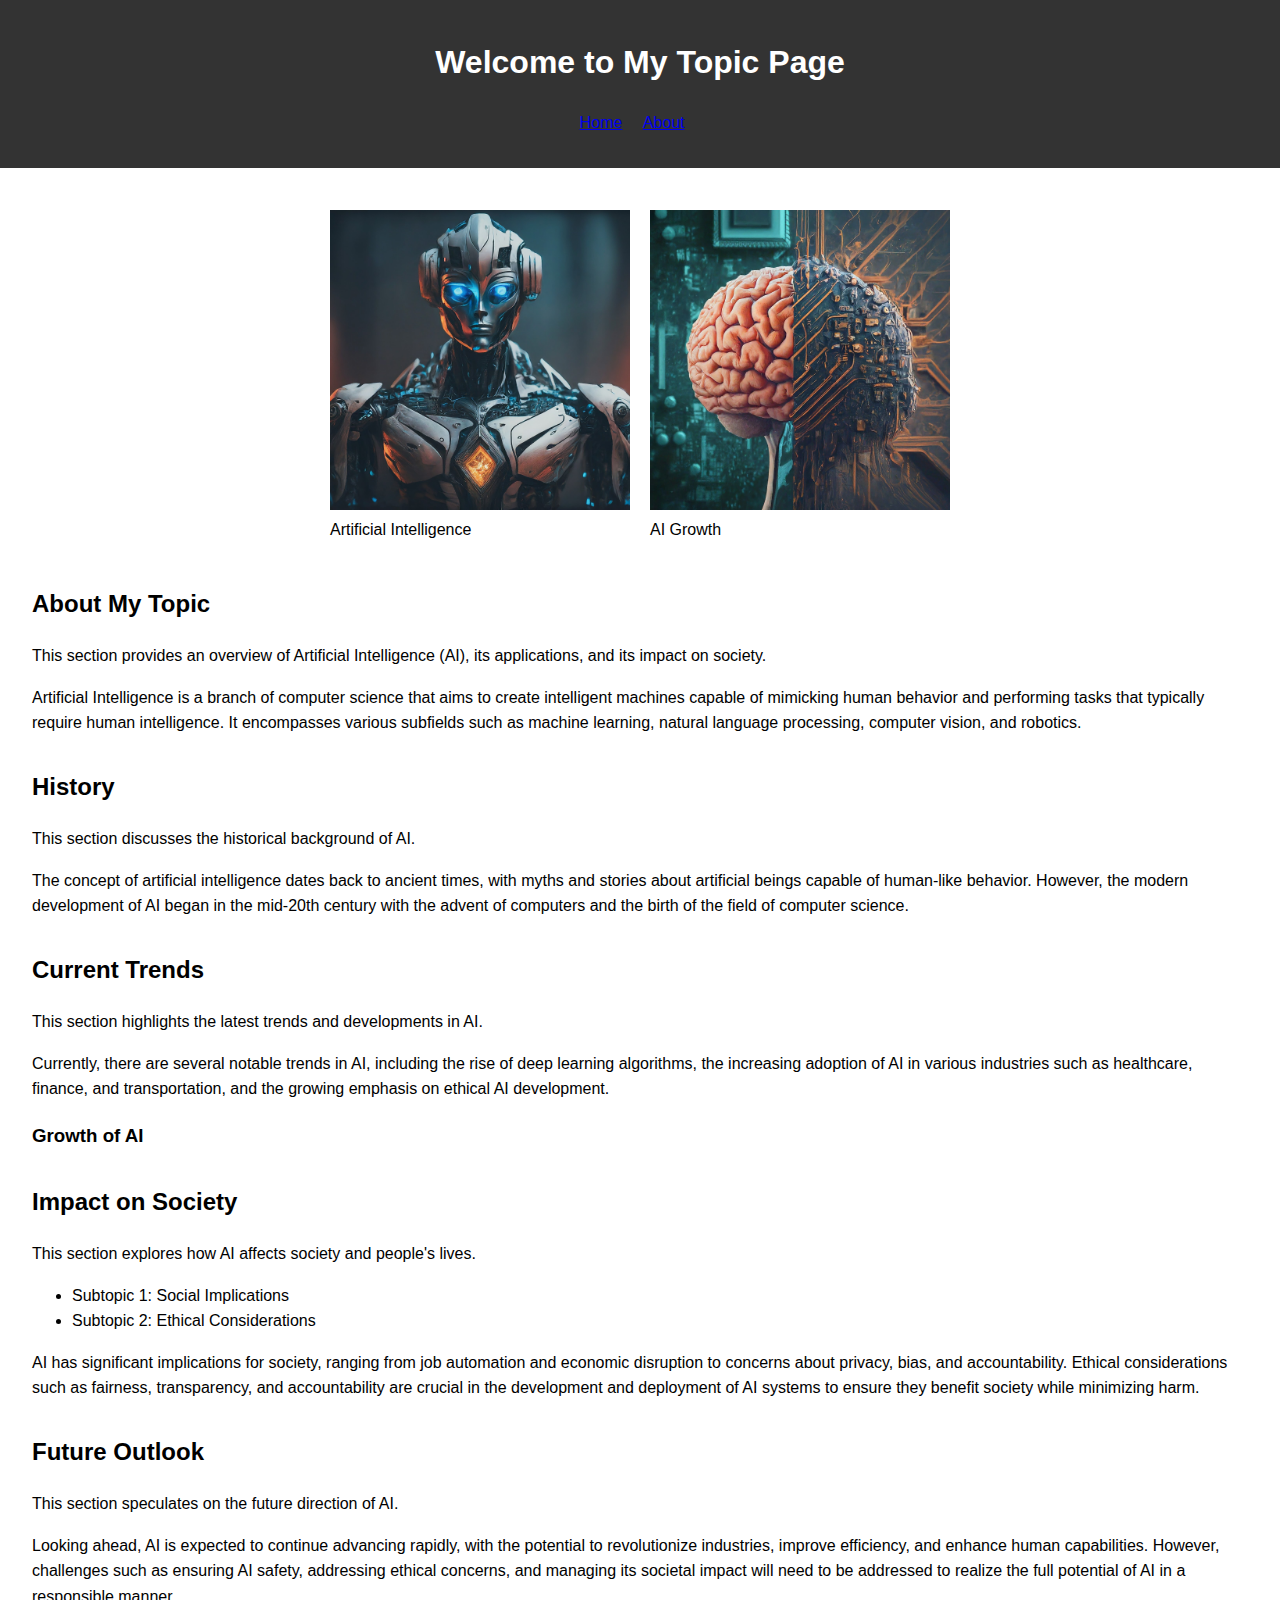
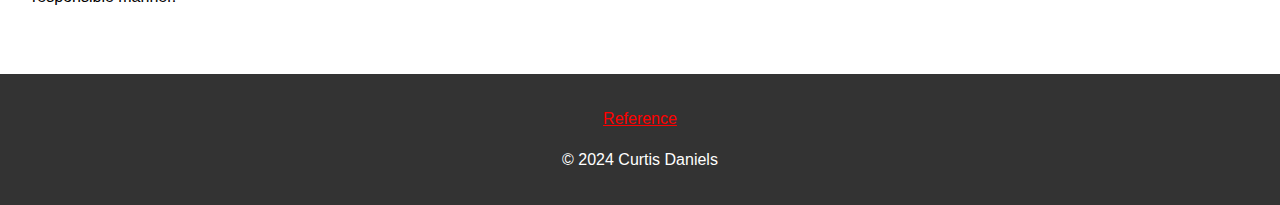
==== w4/index.html @ 42a52de1 "fixed all errors" ====
<!DOCTYPE html>
<html lang="en">

<head>
    <meta charset="UTF-8">
    <meta name="author" content="Curtis Daniels">
    <meta name="description" content="Welcome, I'm Curtis Daniels this my topic page ">
    <title>Week 4 css group work</title>
    <link rel="icon" href="html.png" type="image/x-icon">
    <link rel="stylesheet" href="main.css" type="text/css">
</head>

<body>
    <header>
        <h1>Welcome to My Topic Page</h1>
        <nav>
            <ul>
                <li><a href="index.html">Home</a></li>
                <li><a href="about.html">About</a></li>
            </ul>
        </nav>
    </header>

    <main>
        
        <section class="image-container">
          
            <h2 class="h2">AI</h2>
            <figure>
                <img src="../img/hero_image.jpeg" width="300" height="300" alt="Artificial Intelligence">
                <figcaption>Artificial Intelligence</figcaption>
            </figure>

            <figure>
                <img src="../img/ai_growth_infographic.jpeg" width="300" height="300" alt="AI Growth">
                <figcaption>AI Growth</figcaption>
            </figure>
        </section>




        <section>

            <h2>About My Topic</h2>
            <p>This section provides an overview of Artificial Intelligence (AI), its applications, and its impact on
                society.</p>
            <p>Artificial Intelligence is a branch of computer science that aims to create intelligent machines capable
                of mimicking human behavior and performing tasks that typically require human intelligence. It
                encompasses various subfields such as machine learning, natural language processing, computer vision,
                and robotics.</p>
        </section>

        <section>
            <h2>History</h2>
            <p>This section discusses the historical background of AI.</p>
            <p>The concept of artificial intelligence dates back to ancient times, with myths and stories about
                artificial beings capable of human-like behavior. However, the modern development of AI began in the
                mid-20th century with the advent of computers and the birth of the field of computer science.</p>
        </section>

        <section>
            <h2>Current Trends</h2>
            <p>This section highlights the latest trends and developments in AI.</p>
            <p>Currently, there are several notable trends in AI, including the rise of deep learning algorithms, the
                increasing adoption of AI in various industries such as healthcare, finance, and transportation, and the
                growing emphasis on ethical AI development.</p>
            <section>
                <h3>Growth of AI</h3>

            </section>
        </section>

        <section>
            <h2>Impact on Society</h2>
            <p>This section explores how AI affects society and people's lives.</p>
            <ul>
                <li>Subtopic 1: Social Implications</li>
                <li>Subtopic 2: Ethical Considerations</li>
            </ul>
            <p>AI has significant implications for society, ranging from job automation and economic disruption to
                concerns about privacy, bias, and accountability. Ethical considerations such as fairness, transparency,
                and accountability are crucial in the development and deployment of AI systems to ensure they benefit
                society while minimizing harm.</p>
        </section>

        <section>
            <h2>Future Outlook</h2>
            <p>This section speculates on the future direction of AI.</p>
            <p>Looking ahead, AI is expected to continue advancing rapidly, with the potential to revolutionize
                industries, improve efficiency, and enhance human capabilities. However, challenges such as ensuring AI
                safety, addressing ethical concerns, and managing its societal impact will need to be addressed to
                realize the full potential of AI in a responsible manner.</p>
        </section>
    </main>

    <footer>
        <ul>
            <li><a class="reference" href="reference.html">Reference</a></li>
        </ul>
        <p>&copy; 2024 Curtis Daniels</p>
    </footer>
</body>

</html>
---- w4/main.css ----
/* index page */
body {
    font-family: Arial, sans-serif;
    line-height: 1.6;
    margin: 0;
    padding: 0;
}

header {
    background-color: #333;
    color: #fff;
    padding: 1rem;
    text-align: center;
}

nav ul {
    list-style-type: none;
    padding: 0;
}

nav ul li {
    display: inline;
    margin-right: 1rem;
}

main {
    padding: 2rem;
}

section {
    margin-bottom: 2rem;
}

footer {
    background-color: #333;
    color: #fff;
    padding: 1rem;
    text-align: center;
}

/* about page */

body .body {
    font-family: Arial, sans-serif;
    line-height: 1.6;
    margin: 0;
    padding: 0;
    background-color: green;
}

header .header {
    background-color: #333;
    color: #fff;
    padding: 1rem;
    text-align: center;
}

nav ul {
    list-style-type: none;
    padding: 0;
}

nav ul li {
    display: inline;
    margin-right: 1rem;
}

main .main {
    padding: 2rem;
}

section .section {
    margin-bottom: 2rem;
}

footer .footer {
    background-color: #333;
    color: #fff;
    padding: 1rem;
    text-align: center;
}
/* images side by side */
.image-container {
    display: flex;
    flex-wrap: wrap;
    justify-content: center; 
}

figure {
    margin: 10px; /* Optional spacing between images */
}
/* place this to prevent error in code on validator */
.h2 {
   display:none;
}

img:hover {
    box-shadow: 0 0 50px black;
}
/* on reference page */
footer ul {
    list-style-type: none;
    padding: 0;
}
.reference {
    color: red;
}
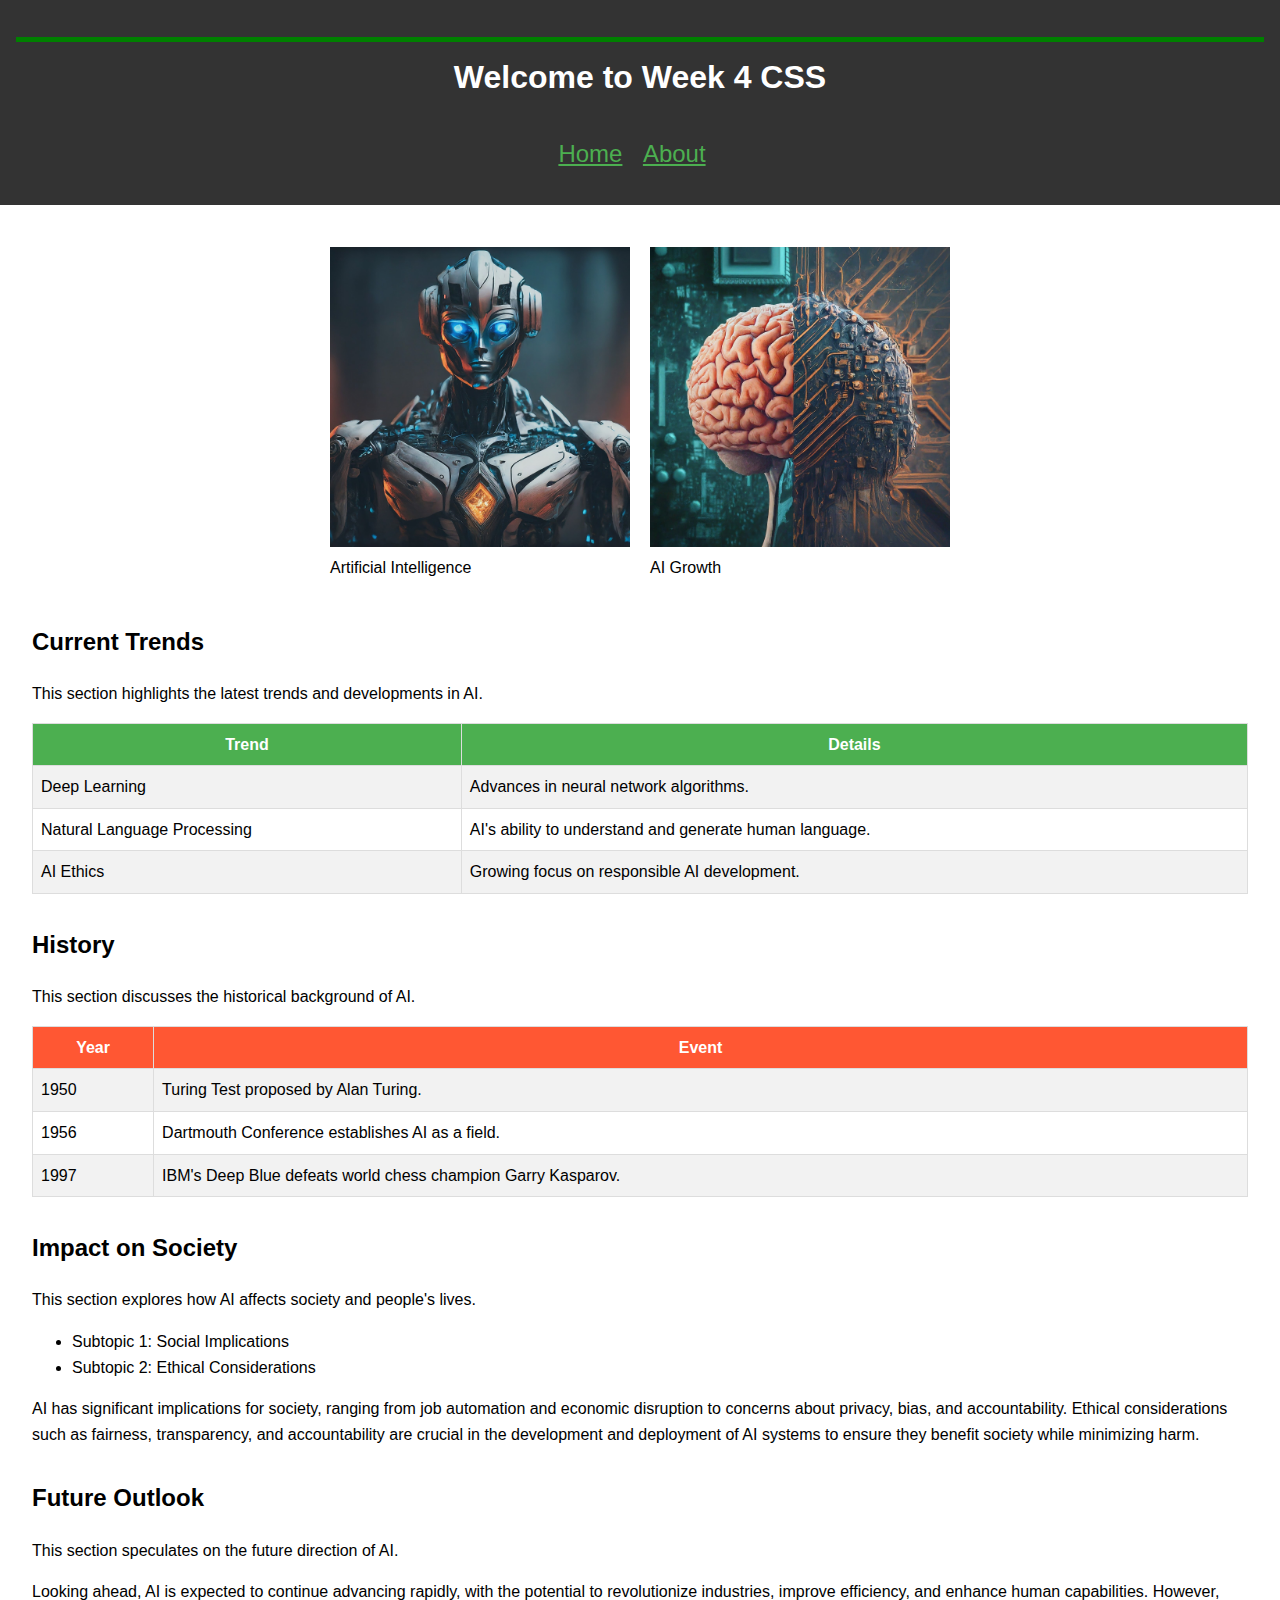
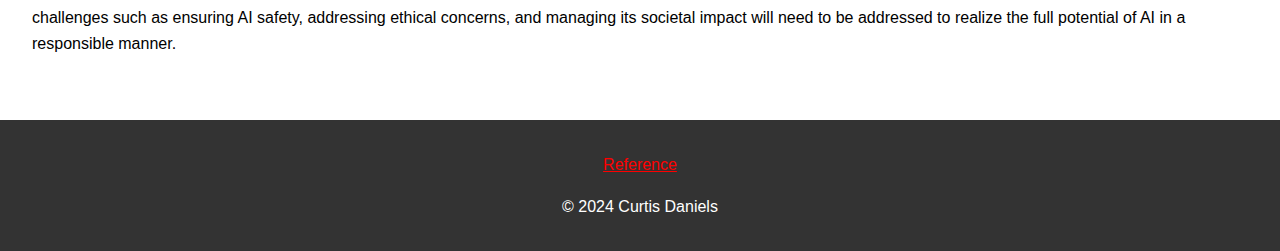
==== commit ee60d4ad: "tables and forms" ====
--- a/w4/index.html
+++ b/w4/index.html
@@ -12,9 +12,9 @@
 
 <body>
     <header>
-        <h1>Welcome to My Topic Page</h1>
+        <h1 class="welcome">Welcome to Week 4 CSS</h1>
         <nav>
-            <ul>
+            <ul class="home">
                 <li><a href="index.html">Home</a></li>
                 <li><a href="about.html">About</a></li>
             </ul>
@@ -22,9 +22,9 @@
     </header>
 
     <main>
-        
+
         <section class="image-container">
-          
+
             <h2 class="h2">AI</h2>
             <figure>
                 <img src="../img/hero_image.jpeg" width="300" height="300" alt="Artificial Intelligence">
@@ -41,35 +41,53 @@
 
 
         <section>
+            <h2>Current Trends</h2>
+            <p>This section highlights the latest trends and developments in AI.</p>
+            <table class="trends-table">
+                <tr>
+                    <th>Trend</th>
+                    <th>Details</th>
+                </tr>
+                <tr>
+                    <td>Deep Learning</td>
+                    <td>Advances in neural network algorithms.</td>
+                </tr>
+                <tr>
+                    <td>Natural Language Processing</td>
+                    <td>AI's ability to understand and generate human language.</td>
+                </tr>
+                <tr>
+                    <td>AI Ethics</td>
+                    <td>Growing focus on responsible AI development.</td>
+                </tr>
+            </table>
+        </section>
 
-            <h2>About My Topic</h2>
-            <p>This section provides an overview of Artificial Intelligence (AI), its applications, and its impact on
-                society.</p>
-            <p>Artificial Intelligence is a branch of computer science that aims to create intelligent machines capable
-                of mimicking human behavior and performing tasks that typically require human intelligence. It
-                encompasses various subfields such as machine learning, natural language processing, computer vision,
-                and robotics.</p>
-        </section>
 
         <section>
             <h2>History</h2>
             <p>This section discusses the historical background of AI.</p>
-            <p>The concept of artificial intelligence dates back to ancient times, with myths and stories about
-                artificial beings capable of human-like behavior. However, the modern development of AI began in the
-                mid-20th century with the advent of computers and the birth of the field of computer science.</p>
+            <table class="history-table">
+                <tr>
+                    <th>Year</th>
+                    <th>Event</th>
+                </tr>
+                <tr>
+                    <td>1950</td>
+                    <td>Turing Test proposed by Alan Turing.</td>
+                </tr>
+                <tr>
+                    <td>1956</td>
+                    <td>Dartmouth Conference establishes AI as a field.</td>
+                </tr>
+                <tr>
+                    <td>1997</td>
+                    <td>IBM's Deep Blue defeats world chess champion Garry Kasparov.</td>
+                </tr>
+               
+            </table>
         </section>
-
-        <section>
-            <h2>Current Trends</h2>
-            <p>This section highlights the latest trends and developments in AI.</p>
-            <p>Currently, there are several notable trends in AI, including the rise of deep learning algorithms, the
-                increasing adoption of AI in various industries such as healthcare, finance, and transportation, and the
-                growing emphasis on ethical AI development.</p>
-            <section>
-                <h3>Growth of AI</h3>
-
-            </section>
-        </section>
+        
 
         <section>
             <h2>Impact on Society</h2>
--- a/w4/main.css
+++ b/w4/main.css
@@ -105,6 +105,70 @@
 .reference {
     color: red;
 }
+.home li a {
+color: #4caf50;
+font-size: 1.5em;
+}
+.welcome {
+    border-top: 5px solid green;
+    /* width: 100%; */
+    /* outline: 5px solid purple;
+    outline-offset: 5px;  */
+    padding: 10px; 
+}
+
+/* table */
+/* Styling for the history table */
+.history-table {
+    width: 100%;
+    border-collapse: collapse;
+    margin-bottom: 1rem;
+}
+
+.history-table th,
+.history-table td {
+    padding: 0.5rem;
+    border: 1px solid #ddd;
+}
+
+.history-table th {
+    background-color: #FF5733; /* Fun orange color */
+    color: white;
+}
+
+.history-table tr:nth-child(even) {
+    background-color: #f2f2f2; /* Alternating row colors */
+}
+
+.history-table tr:hover {
+    background-color: #ddd; /* Hover effect */
+}
+/* for trend table */
+/* Styling for the trends table */
+.trends-table {
+    width: 100%;
+    border-collapse: collapse;
+    margin-bottom: 1rem;
+}
+
+.trends-table th,
+.trends-table td {
+    padding: 0.5rem;
+    border: 1px solid #ddd;
+}
+
+.trends-table th {
+    background-color: #4CAF50; /* Fun green color */
+    color: white;
+}
+
+.trends-table tr:nth-child(even) {
+    background-color: #f2f2f2; /* Alternating row colors */
+}
+
+.trends-table tr:hover {
+    background-color: #ddd; /* Hover effect */
+}
 
 
 
@@ -112,3 +176,6 @@
 
 
 
+
+
+
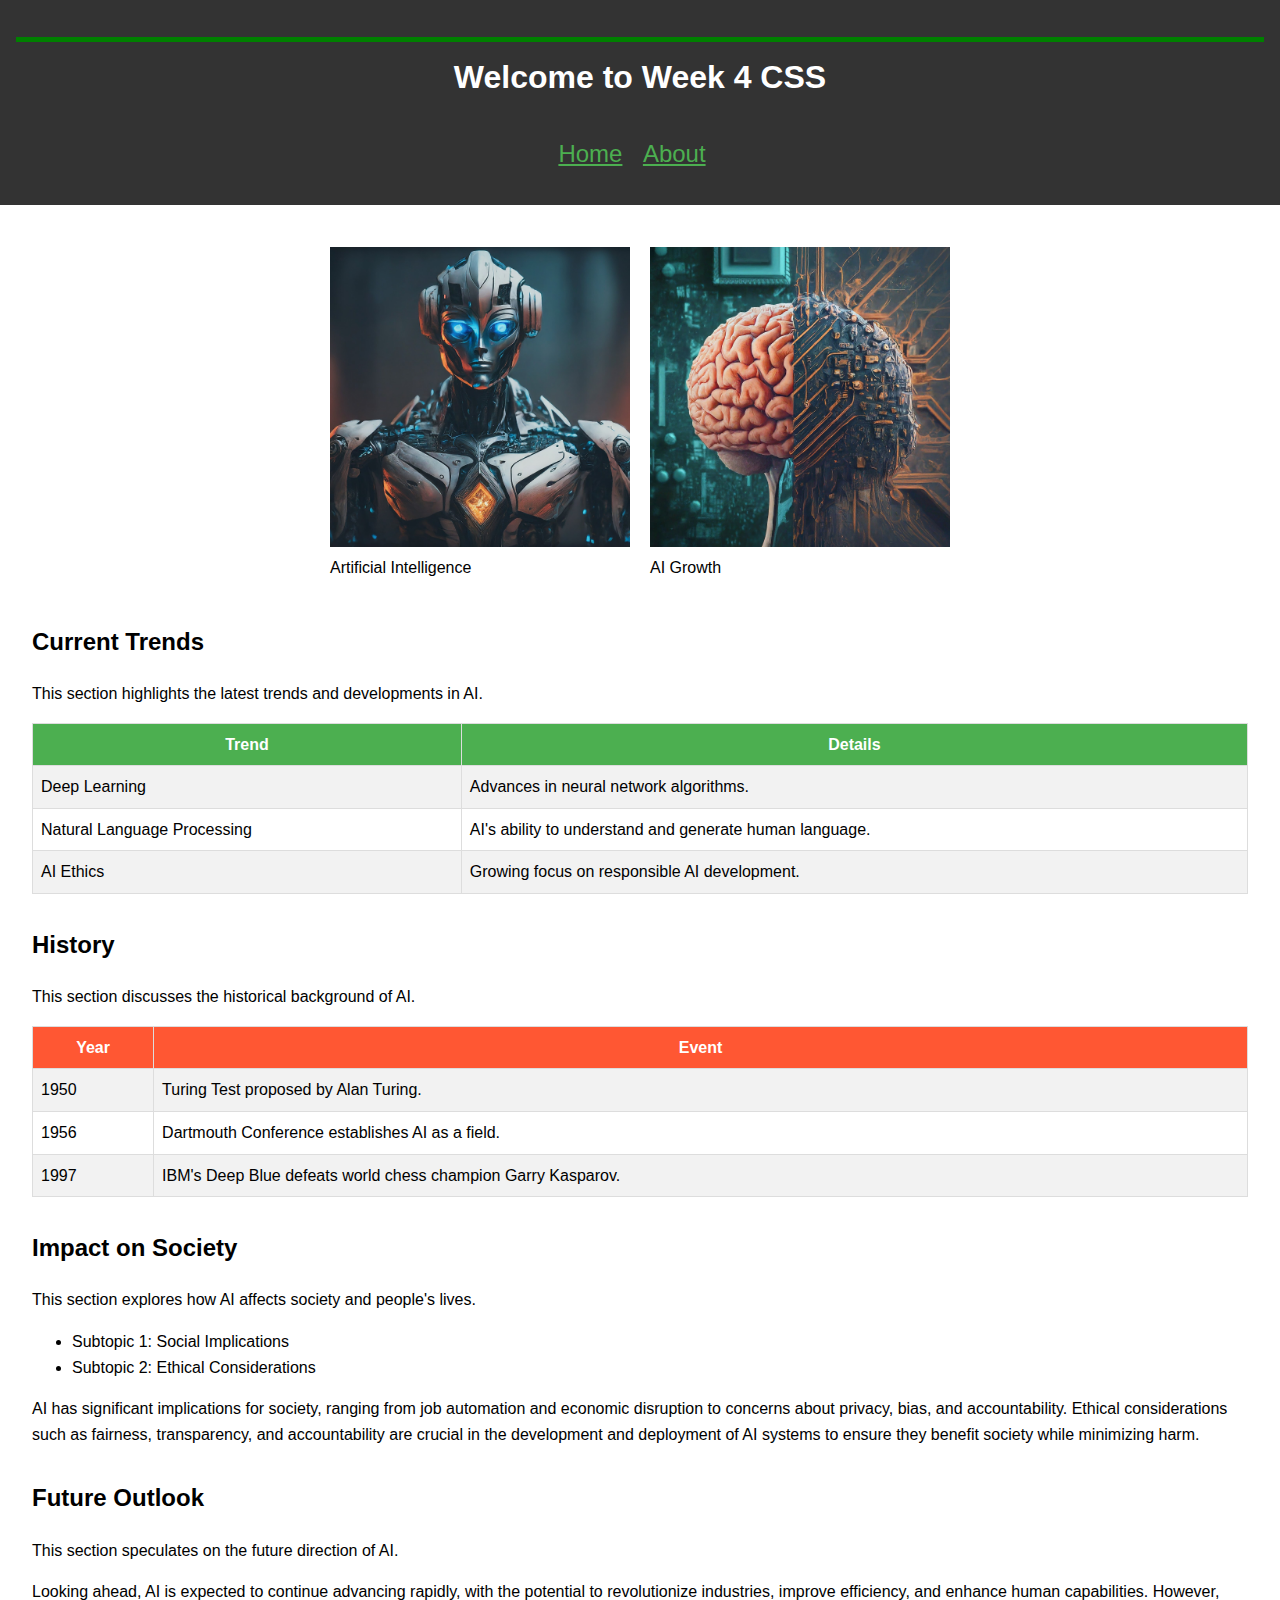
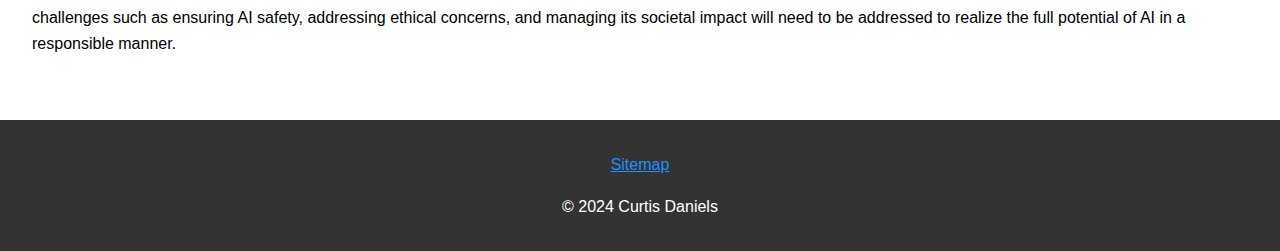
==== commit ae4f28f6: "color palette, css styling and box model" ====
--- a/w4/index.html
+++ b/w4/index.html
@@ -7,7 +7,7 @@
     <meta name="description" content="Welcome, I'm Curtis Daniels this my topic page ">
     <title>Week 4 css group work</title>
     <link rel="icon" href="html.png" type="image/x-icon">
-    <link rel="stylesheet" href="main.css" type="text/css">
+    <link rel="stylesheet" href="css/main.css" type="text/css">
 </head>
 
 <body>
@@ -114,7 +114,7 @@
 
     <footer>
         <ul>
-            <li><a class="reference" href="reference.html">Reference</a></li>
+            <li><a class="sitemap" href="sitemap.html">Sitemap</a></li>
         </ul>
         <p>&copy; 2024 Curtis Daniels</p>
     </footer>
--- a/w4/css/main.css
+++ b/w4/css/main.css
@@ -0,0 +1,257 @@
+/* index page */
+body {
+    font-family: Arial, sans-serif;
+    line-height: 1.6;
+    margin: 0;
+    padding: 0;
+}
+
+
+
+header {
+    background-color: #333;
+    color: #fff;
+    padding: 1rem;
+    text-align: center;
+}
+
+nav ul {
+    list-style-type: none;
+    padding: 0;
+}
+
+nav ul li {
+    display: inline;
+    margin-right: 1rem;
+}
+
+main {
+    padding: 2rem;
+}
+
+section {
+    margin-bottom: 2rem;
+}
+
+footer {
+    background-color: #333;
+    color: #fff;
+    padding: 1rem;
+    text-align: center;
+}
+
+/* about page */
+
+body .body {
+    font-family: Arial, sans-serif;
+    line-height: 1.6;
+    margin: 0;
+    padding: 0;
+    background-color: green;
+}
+
+header .header {
+    background-color: #333;
+    color: #fff;
+    padding: 1rem;
+    text-align: center;
+}
+
+nav ul {
+    list-style-type: none;
+    padding: 0;
+}
+
+nav ul li {
+    display: inline;
+    margin-right: 1rem;
+}
+
+main .main {
+    padding: 2rem;
+}
+
+section .section {
+    margin-bottom: 2rem;
+}
+
+footer .footer {
+    background-color: #333;
+    color: #fff;
+    padding: 1rem;
+    text-align: center;
+}
+/* images side by side */
+.image-container {
+    display: flex;
+    flex-wrap: wrap;
+    justify-content: center; 
+}
+
+figure {
+    margin: 10px; /* Optional spacing between images */
+}
+/* place this to prevent error in code on validator */
+.h2 {
+   display:none;
+}
+
+img:hover {
+    box-shadow: 0 0 50px black;
+}
+/* on reference page */
+footer ul {
+    list-style-type: none;
+    padding: 0;
+}
+.reference {
+    color: red;
+}
+
+.welcome {
+    border-top: 5px solid green;
+    /* width: 100%; */
+    /* outline: 5px solid purple;
+    outline-offset: 5px;  */
+    padding: 10px; 
+}
+
+/* table */
+/* Styling for the history table */
+.history-table {
+    width: 100%;
+    border-collapse: collapse;
+    margin-bottom: 1rem;
+}
+
+.history-table th,
+.history-table td {
+    padding: 0.5rem;
+    border: 1px solid #ddd;
+}
+
+.history-table th {
+    background-color: #FF5733; /* Fun orange color */
+    color: white;
+}
+
+.history-table tr:nth-child(even) {
+    background-color: #f2f2f2; /* Alternating row colors */
+}
+
+.history-table tr:hover {
+    background-color: #ddd; /* Hover effect */
+}
+/* for trend table */
+/* Styling for the trends table */
+.trends-table {
+    width: 100%;
+    border-collapse: collapse;
+    margin-bottom: 1rem;
+}
+
+.trends-table th,
+.trends-table td {
+    padding: 0.5rem;
+    border: 1px solid #ddd;
+}
+
+.trends-table th {
+    background-color: #4CAF50; /* Fun green color */
+    color: white;
+}
+
+.trends-table tr:nth-child(even) {
+    background-color: #f2f2f2; /* Alternating row colors */
+}
+
+.trends-table tr:hover {
+    background-color: #ddd; /* Hover effect */
+}
+
+/* site map */
+
+   /* Style the container to create two columns */
+   /* .list-container {
+    display: flex; */
+    /* justify-content: space-between;  */
+/* } */
+
+/* Optional: Style each list to add padding or margins as desired */
+ul .box  {
+    padding: 0;
+    list-style-type: none; 
+}
+
+li .list {
+    padding: 5px 0;  
+}
+
+.bold {
+    font-weight: bold;
+}
+
+ .palette1 {
+    background-color: #F1AB86;
+    width: 200;
+    height: 200;
+    color: #041F1E;
+}
+.palette2 {
+    background-color:#2e4057;
+    width: 200;
+    height: 200;
+    color: #041F1E;
+}
+.palette3 {
+    background-color:#f75c03;
+    width: 200;
+    height: 200;
+    color: #041F1E;
+}
+.palette4 {
+    background-color:#0096c7;
+    width: 200;
+    height: 200;
+    color: #041F1E;
+}
+.palette5 {
+    background-color:#f1c40f;
+    width: 200;
+    height: 200;
+    color: #041F1E;
+}
+.sitemap {
+    color: dodgerblue;
+}
+.sitemap:visited {
+    color: purple;
+}
+.sitemap:active {
+    color: red;
+}
+.sitemap:hover {
+    color: white;
+}
+
+.home li a {
+
+    color: #4caf50;
+    font-size: 1.5em;
+}
+
+
+
+
+
+
+
+
+
+
+
+
+
+
+
+
